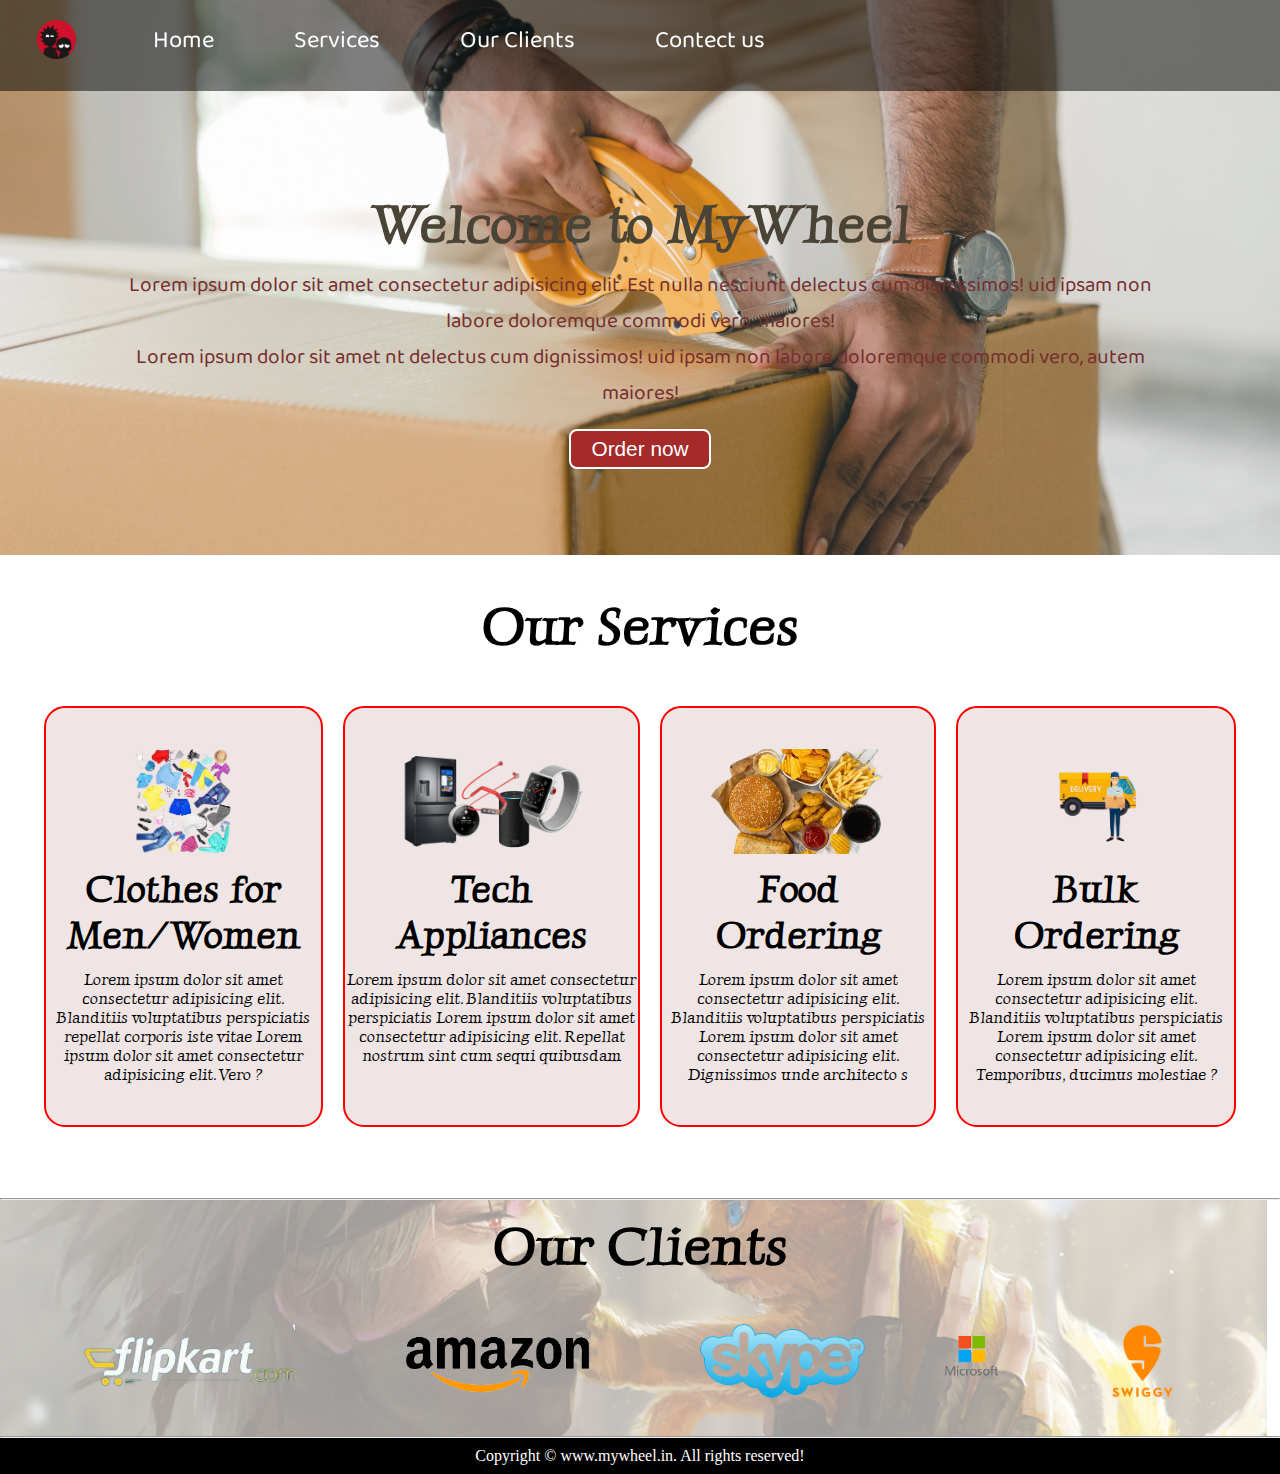
==== index.html @ fc441cc3 "Inital commit" ====
<!DOCTYPE html>
<html lang="en">

<head>
    <meta charset="UTF-8">
    <meta http-equiv="X-UA-Compatible" content="IE=edge">
    <meta name="viewport" content="width=device-width, initial-scale=1.0">
    <title>Best online services</title>
    <link rel="stylesheet" href="css/style2.css">
    <link rel="stylesheet" media="screen and (max-width: 1000px )" href="css/phone1.css">
    <link href="https://fonts.googleapis.com/css2?family=Baloo+Bhaijaan+2&display=swap" rel="stylesheet">
    <link href="https://fonts.googleapis.com/css2?family=Luxurious+Roman&display=swap" rel="stylesheet">
    <link href="https://fonts.googleapis.com/css2?family=Dongle&display=swap" rel="stylesheet">
</head>
<body>
    <nav id="navbr">
        <div id="logo">
            <img src="logo6.png" alt="mywheel.in">
        </div>
        <ul>
            <li class="item"><a href="#home">Home</a></li>
            <li class="item"><a href="#serv-container">Services</a></li>
            <li class="item"><a href="#client-sect">Our Clients</a></li>
            <li class="item"><a href="/contact.html" target="_blank">Contect us</a></li>
        </ul>
    </nav>

    <section id="home">
        <h1 class="hpr">Welcome to MyWheel</h1>
        <p>Lorem ipsum dolor sit amet consectetur adipisicing elit. Est nulla nesciunt delectus cum dignissimos!
            uid ipsam non labore doloremque commodi vero, maiores!</p>
        <p>Lorem ipsum dolor sit amet nt delectus cum dignissimos! uid ipsam non labore doloremque commodi vero, autem
            maiores!</p>
        <button class="btn">Order now</button>
    </section>


    <section id="serv-container">
        <h1 class="hpr center">Our Services</h1>
        <div id="services">
            <div class="box">
                <img src="img/p5-img.png" alt="">
                <h2 class="hsec center">Clothes for Men/Women</h2>
                <p class="center">Lorem ipsum dolor sit amet consectetur adipisicing elit. Blanditiis voluptatibus
                    perspiciatis
                    repellat corporis iste vitae Lorem ipsum dolor sit amet consectetur adipisicing elit. Vero
                    ?</p>
            </div>
            <div class="box">
                <img src="img/p6-img.png" alt="">
                <h2 class="hsec center">Tech Appliances</h2>
                <p class="center">Lorem ipsum dolor sit amet consectetur adipisicing elit. Blanditiis voluptatibus
                    perspiciatis
                    Lorem ipsum dolor sit amet consectetur adipisicing elit. Repellat nostrum sint cum sequi quibusdam
                </p>
            </div>
            <div class="box">
                <img src="img/p4-img.png" alt="">
                <h2 class="hsec center">Food Ordering</h2>
                <p class="center">Lorem ipsum dolor sit amet consectetur adipisicing elit. Blanditiis voluptatibus
                    perspiciatis Lorem ipsum dolor sit amet consectetur adipisicing elit. Dignissimos unde architecto
                    s</p>
            </div>
            <div class="box">
                <img src="img/p2-img.png" alt="">
                <h2 class="hsec center">Bulk Ordering</h2>
                <p class="center">Lorem ipsum dolor sit amet consectetur adipisicing elit. Blanditiis voluptatibus
                    perspiciatis Lorem ipsum dolor sit amet consectetur adipisicing elit. Temporibus, ducimus molestiae
                    ?</p>
            </div>
        </div>
    </section>

    <hr>

    <section id="client-sect">
        <h1 class="hpr center">Our Clients</h1>
        <div id="client">
            <div class="client-itm">
                <img src="img/logo1-img-removebg-preview.png" alt="our client">
            </div>
            <div class="client-itm">
                <img src="img/logo2-img.png" alt="our client">
            </div>
            <div class="client-itm">
                <img src="img/logo3-img.png" alt="our client">
            </div>
            <div class="client-itm">
                <img src="img/logo4-img.png" alt="our client">
            </div>
            <div class="client-itm">
                <img src="img/logo5-img.png" alt="our client">
            </div>
        </div>
    </section>
    <hr>

    <footer>
        <div class="center">
            Copyright &copy; www.mywheel.in. All rights reserved!
        </div>
    </footer>

    <!-- JavaScript-Section -->

    <script src="/index.js"></script>

</body>

</html>
---- css/style2.css ----
/* css  reset */
*{
    margin: 0px;
    padding: 0px;
}


html{
    scroll-behavior: smooth;

}
/* css variables */
:root{
    --navbr-height:59px;
}
/* navigation bar */
#navbr {
    position: sticky;
    top: 0px;
    display: flex;
    align-items: center;
    
}
#navbr::before{
    content: "";
    background-color: black;
    position: absolute;
    height: 120%;
    width:100vw;
    z-index: -1;
    opacity: 0.5;
}


/*navigation bar logo and img */
#logo{
    margin: 2px 27px;

}
#logo img{
    height: 39px;
    margin: 18px 10px;
}

/* navigation barlist styling */

#navbr ul{
    display: flex;
    font-family: 'Baloo Bhaijaan 2', cursive;
}

.item{
    /* color: white; */
    list-style: none;
    font-size: 1.5rem;
}
#navbr ul li a{
    color: white;
    display: block;
    padding: 17px 40px;
    border-radius: 20px;
    text-decoration: none;
}
#navbr ul li a:hover{
    color: black;
    background-color: wheat;
}


/* home section */
#home{
    display: flex;
    flex-direction: column;
    padding: 38px 124px;
    height: 421px;
    align-items: center;
    justify-content: center;
}
#home::before{
    content: "";
    background: url('../bg2.jpg') no-repeat center center/cover; 
    position: absolute;
    /* height: 100%; */
    height: 555px;
    width: 100vw;
    top: 0px;
    left: 0px;
    z-index: -1;
    opacity: 0.89;
}
#home h1{
    color: #4a4437;;
    text-align: center;
    font-family: 'Luxurious Roman', cursive;
   
}
#home p{
    color: #762e2e;
    text-align: center;
    font-size: 1.31rem;
    font-family: 'Baloo Bhaijaan 2', cursive;
}



/* services section */
#services{
    display: flex;
    margin: 34px;
}
#services .box {
    border: 2px solid red;
    padding: 41px 2px;
    margin: 2px 10px;
    border-radius: 21px;
    background-color: #efe5e5;
    margin-bottom: 37px;
}


#services .box img{
   height: 105px;
   display: block;
   margin: auto;
}

#services .box p{
    font-family: 'Luxurious Roman', cursive;
}

/* client section*/
#client-sect{
   
    position: relative;

}
#client-sect::before{
    content: "";
    position: absolute;
    background: url('../bg3.png') no-repeat center center/cover;
    width: 99vw;
    height: 100%;
    z-index: -1;
    opacity: 0.4;

}
#client{
    display: flex;
    justify-content: center;
    align-items: center;  
}
.client-itm{
    padding: 34px;
}


#client img{
    height: 74px;
}


/* contact section */

#contact{
    position: relative;
}
#contact::before{
    content: "";
    position: absolute;
    width: 100%;
    height: 109%;
    z-index: -1;
    opacity: 0.5;
    background: url(../contact.jpg)  no-repeat center center/cover;

}
#cont-box{
    display: flex;
    justify-content: center;
    align-items: center;
    padding-bottom: 34px;
}
#cont-box input,
#cont-box textarea{
    width: 100%;
    padding: 0.5rem;
    border-radius: 9px ;
    font-size: 1.1rem;
}
#cont-box form{
    width: 40%;
}
#cont-box label{
    font-size: 1.3rem;
    font-family: 'Luxurious Roman', cursive;
}

footer{
    background: black;
    color: white;
    padding: 9px 20px;
}
/* utility class */
.hpr{
    font-size: 3.4rem;
    padding: 12px;
    font-family: 'Luxurious Roman', cursive;
}
.hsec{
    font-size: 2.38rem;
    padding: 12px;
    font-family: 'Luxurious Roman', cursive;
}
.btn{
    padding: 6px 20px;
    border: 2px solid white;
    background-color: brown;
    color: white;
    margin: 17px;
    font-size: 1.3rem;
    border-radius: 8px;
    cursor: pointer;
}
.btn:hover{
    color: black;
    background-color: wheat;
}


.center{
    text-align: center;
}

.btn-sn{
    padding: 9px;
    border-radius: 20px;
    color: white;
    background-color: brown;
    font-size: 1.6em;
    font-weight: bold;
    margin: 3px 4px;
    cursor: pointer;
}
.btn-sn:hover{
    color: black;
    background-color: wheat;
}
---- css/phone1.css ----
/* navigation */
#navbr{
    flex-direction: column;
    position: relative;
   
}

#navbr ul li a{
    padding: 0px 20px;
    color: rgb(5, 5, 5);
    font-size: 1em;
}

/* HOme */
#home{
    height: 341px;
    padding: 3px 20px;

}
#home::before{
    height: 480px;

}
#home p{
    font-size: 13px;
   
}
/* services section */
#services{
    flex-direction: column;
}
#services .box {
   
    padding: 14px;
    margin: 2px 0px;
    margin-bottom: 20px;
}
/* #services .box img{
    width: 159px;
} */
/* client sectiontion */
#client{
    flex-wrap: wrap;
}
#client img{
    width: 104px;
    padding: 2px 8px;
    height: auto;
}
/* contact section */
#cont-box form{
    width: 60%;
}

/* footer` */

/* utility class */
.hpr{
    font-size: 26px;
}
.btn{
    padding: 5px 21px;
    font-size: 15px;
}
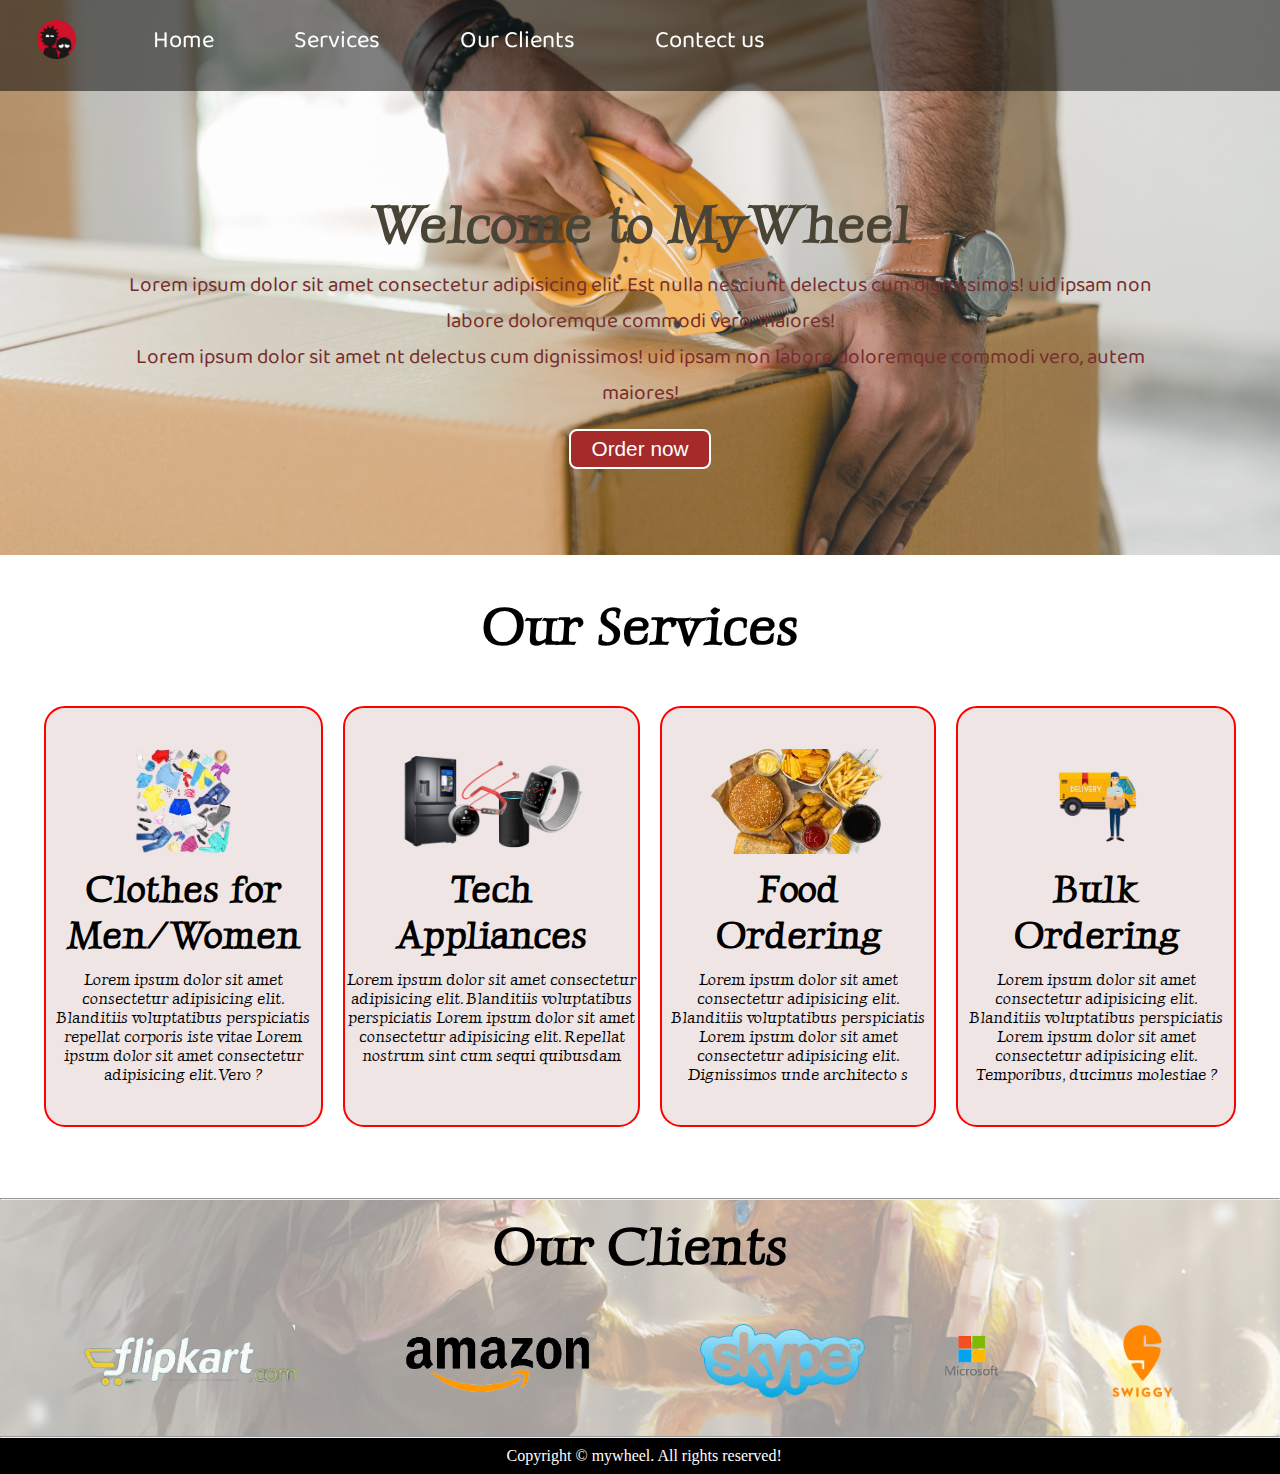
==== commit 96272e53: "little change" ====
--- a/index.html
+++ b/index.html
@@ -6,8 +6,9 @@
     <meta http-equiv="X-UA-Compatible" content="IE=edge">
     <meta name="viewport" content="width=device-width, initial-scale=1.0">
     <title>Best online services</title>
+    <link rel="icon" href="/logo6.png" type="image/icon type">
     <link rel="stylesheet" href="css/style2.css">
-    <link rel="stylesheet" media="screen and (max-width: 1000px )" href="css/phone1.css">
+    <link rel="stylesheet" media="screen and (max-width: 1100px )" href="css/phone1.css">
     <link href="https://fonts.googleapis.com/css2?family=Baloo+Bhaijaan+2&display=swap" rel="stylesheet">
     <link href="https://fonts.googleapis.com/css2?family=Luxurious+Roman&display=swap" rel="stylesheet">
     <link href="https://fonts.googleapis.com/css2?family=Dongle&display=swap" rel="stylesheet">
@@ -21,7 +22,7 @@
             <li class="item"><a href="#home">Home</a></li>
             <li class="item"><a href="#serv-container">Services</a></li>
             <li class="item"><a href="#client-sect">Our Clients</a></li>
-            <li class="item"><a href="/contact.html" target="_blank">Contect us</a></li>
+            <li class="item"><a href="/contact.html">Contect us</a></li>
         </ul>
     </nav>
 
@@ -97,7 +98,7 @@
 
     <footer>
         <div class="center">
-            Copyright &copy; www.mywheel.in. All rights reserved!
+            Copyright &copy; mywheel. All rights reserved!
         </div>
     </footer>
 
--- a/css/style2.css
+++ b/css/style2.css
@@ -138,7 +138,7 @@
     content: "";
     position: absolute;
     background: url('../bg3.png') no-repeat center center/cover;
-    width: 99vw;
+    width: 100vw;
     height: 100%;
     z-index: -1;
     opacity: 0.4;
@@ -167,7 +167,7 @@
 #contact::before{
     content: "";
     position: absolute;
-    width: 100%;
+    width: 100vw;
     height: 109%;
     z-index: -1;
     opacity: 0.5;
@@ -197,8 +197,10 @@
 
 footer{
     background: black;
-    color: white;
-    padding: 9px 20px;
+    width: 98vw;
+    color: white;
+    padding: 9px 17px;
+
 }
 /* utility class */
 .hpr{
--- a/css/phone1.css
+++ b/css/phone1.css
@@ -4,11 +4,14 @@
     position: relative;
    
 }
-
+html{
+    overflow-x: hidden;
+}
 #navbr ul li a{
-    padding: 0px 20px;
-    color: rgb(5, 5, 5);
-    font-size: 1em;
+    padding: 0 20px;
+    color: rgb(196 84 84);
+    font-size: 16px;
+    font-family: cursive;
 }
 
 /* HOme */
@@ -29,6 +32,12 @@
 #services{
     flex-direction: column;
 }
+#serv-container{
+    margin-top: 20px;
+    background-color: #d8e2e2;
+    padding-bottom: 12px;
+}
+
 #services .box {
    
     padding: 14px;
@@ -48,12 +57,23 @@
     height: auto;
 }
 /* contact section */
+
+#contact::before{
+   
+    height: 120%;
+    
+
+}
 #cont-box form{
     width: 60%;
 }
 
 /* footer` */
+footer{
+    width: 96vw;
+   
 
+}
 /* utility class */
 .hpr{
     font-size: 26px;
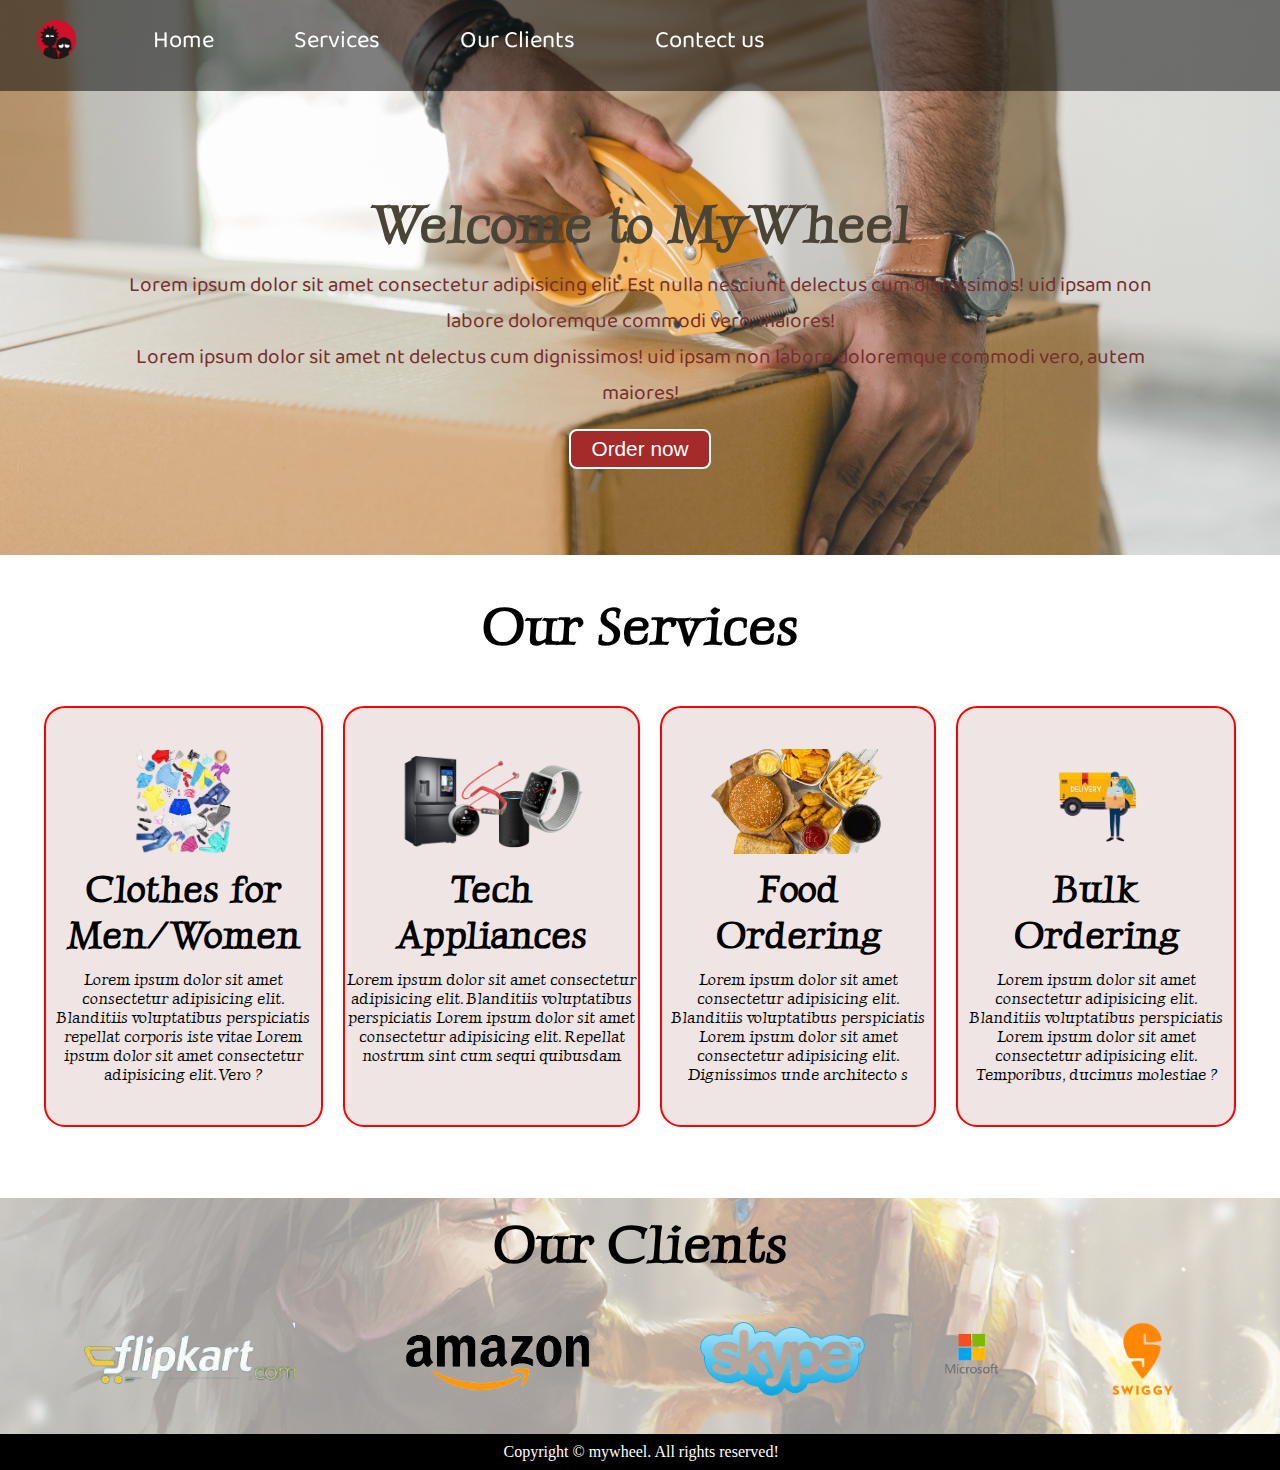
==== commit cddc48ab: "aa?" ====
--- a/index.html
+++ b/index.html
@@ -72,7 +72,7 @@
         </div>
     </section>
 
-    <hr>
+    
 
     <section id="client-sect">
         <h1 class="hpr center">Our Clients</h1>
@@ -94,7 +94,7 @@
             </div>
         </div>
     </section>
-    <hr>
+   
 
     <footer>
         <div class="center">
--- a/css/style2.css
+++ b/css/style2.css
@@ -199,7 +199,7 @@
     background: black;
     width: 98vw;
     color: white;
-    padding: 9px 17px;
+    padding: 9px 14px;
 
 }
 /* utility class */
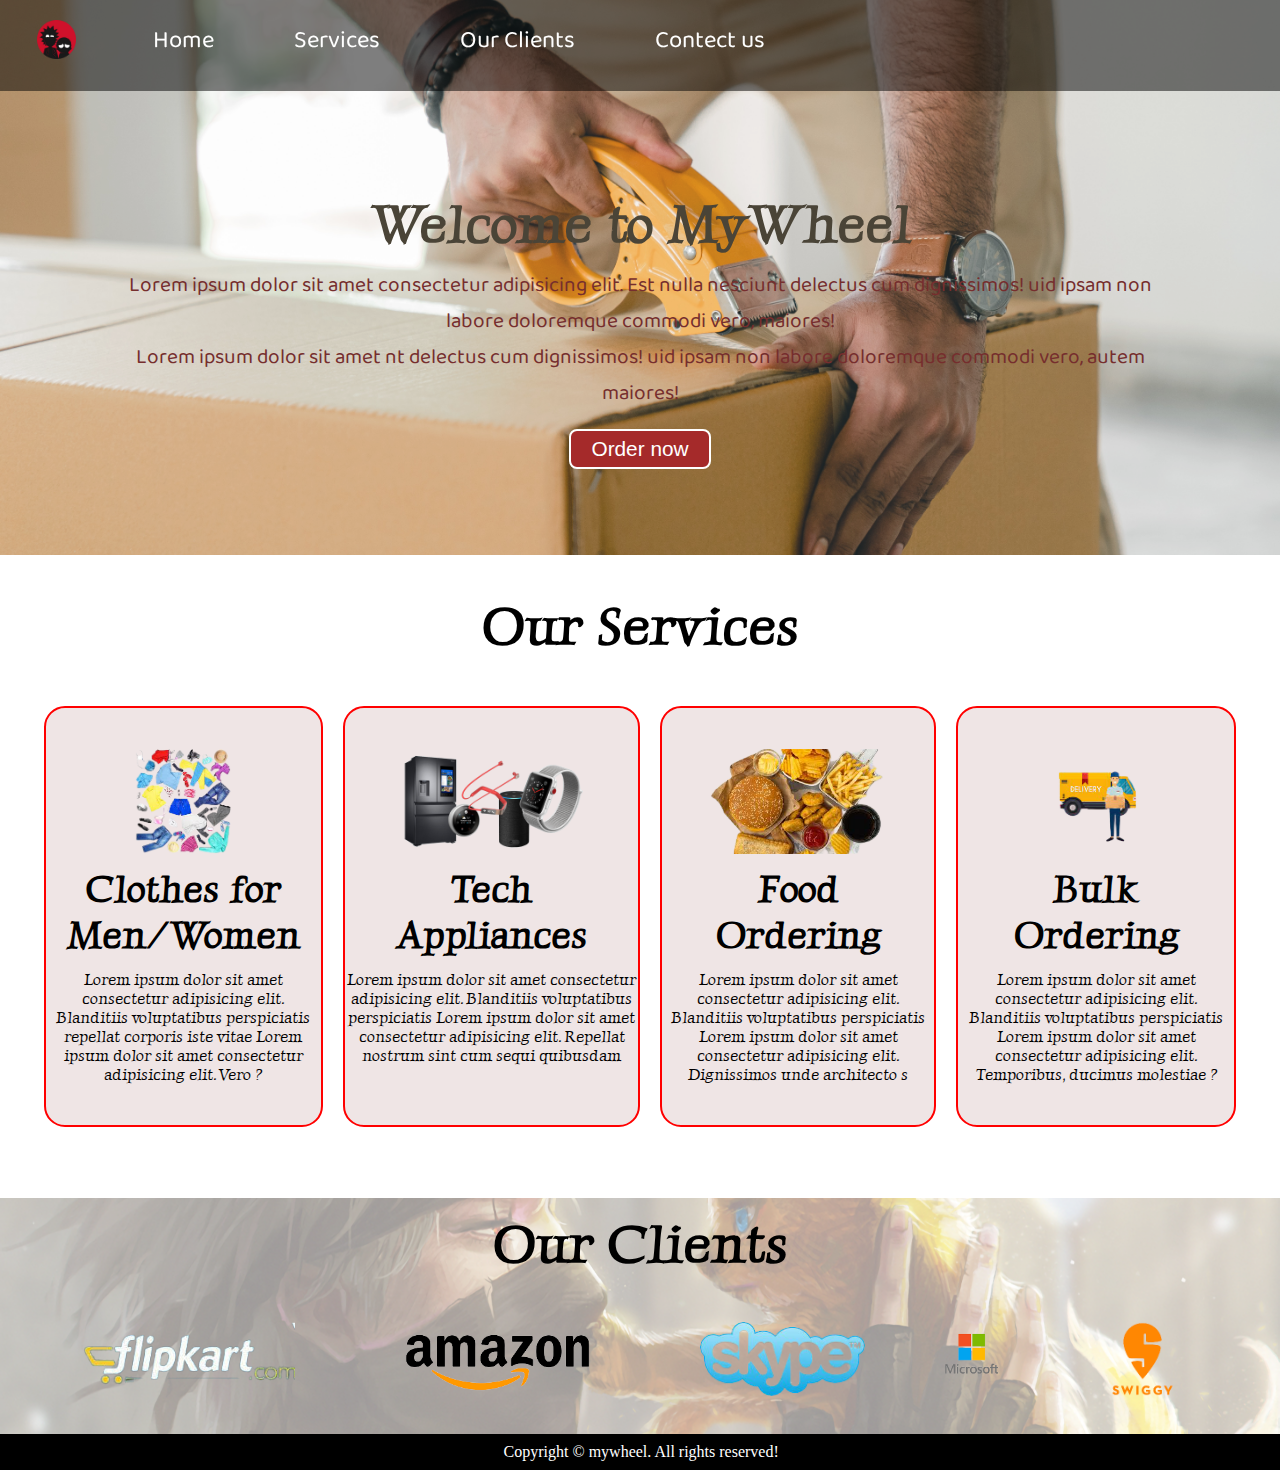
==== commit 735250a4: "yes" ====
--- a/index.html
+++ b/index.html
@@ -32,7 +32,7 @@
             uid ipsam non labore doloremque commodi vero, maiores!</p>
         <p>Lorem ipsum dolor sit amet nt delectus cum dignissimos! uid ipsam non labore doloremque commodi vero, autem
             maiores!</p>
-        <button class="btn">Order now</button>
+        <button class="btn"><a href="/"></a> Order now</button>
     </section>
 
 
--- a/css/style2.css
+++ b/css/style2.css
@@ -139,7 +139,7 @@
     position: absolute;
     background: url('../bg3.png') no-repeat center center/cover;
     width: 100vw;
-    height: 100%;
+    height: 109%;
     z-index: -1;
     opacity: 0.4;
 
@@ -234,14 +234,17 @@
 }
 
 .btn-sn{
-    padding: 9px;
-    border-radius: 20px;
+    padding: 10px 135px;
+    border-radius: 10px;
+    border: 2px solid white;
     color: white;
     background-color: brown;
-    font-size: 1.6em;
+    font-size: 20px;
+    font-family: cursive;
     font-weight: bold;
-    margin: 3px 4px;
+    margin: 4px 120px;
     cursor: pointer;
+    margin-top: 25px;
 }
 .btn-sn:hover{
     color: black;
--- a/css/phone1.css
+++ b/css/phone1.css
@@ -1,84 +1,101 @@
 /* navigation */
-#navbr{
+#navbr {
     flex-direction: column;
     position: relative;
-   
+
 }
-html{
+
+html {
     overflow-x: hidden;
 }
-#navbr ul li a{
-    padding: 0 20px;
-    color: rgb(196 84 84);
-    font-size: 16px;
-    font-family: cursive;
+
+#navbr ul li a {
+    padding: 0px 14px;
+    color: rgb(196 8 8);
+    font-size: 17px;
+    font-family: fantasy;
 }
 
 /* HOme */
-#home{
+#home {
     height: 341px;
     padding: 3px 20px;
 
 }
-#home::before{
+
+#home::before {
     height: 480px;
 
 }
-#home p{
+
+#home p {
     font-size: 13px;
-   
+
 }
+
 /* services section */
-#services{
+#services {
     flex-direction: column;
 }
-#serv-container{
+
+#serv-container {
     margin-top: 20px;
     background-color: #d8e2e2;
     padding-bottom: 12px;
 }
 
 #services .box {
-   
+
     padding: 14px;
     margin: 2px 0px;
     margin-bottom: 20px;
 }
+
 /* #services .box img{
     width: 159px;
 } */
 /* client sectiontion */
-#client{
+#client {
     flex-wrap: wrap;
 }
-#client img{
+
+#client img {
     width: 104px;
     padding: 2px 8px;
     height: auto;
 }
+
 /* contact section */
 
-#contact::before{
-   
-    height: 120%;
-    
+#contact::before {
+
+    height: 128%;
+
 
 }
-#cont-box form{
-    width: 60%;
+
+#cont-box {
+    margin-top: 55px;
+}
+
+#cont-box form {
+    width: 65%;
 }
 
 /* footer` */
-footer{
-    width: 96vw;
-   
+footer {
+    width: 94vw;
+    margin-top: 6px;
 
 }
+
 /* utility class */
-.hpr{
+.hpr {
     font-size: 26px;
 }
-.btn{
-    padding: 5px 21px;
-    font-size: 15px;
+
+.btn,.btn-sn {
+    padding: 5px 34px;
+    font-size: 20px;
+    margin: 4px 69px;
 }